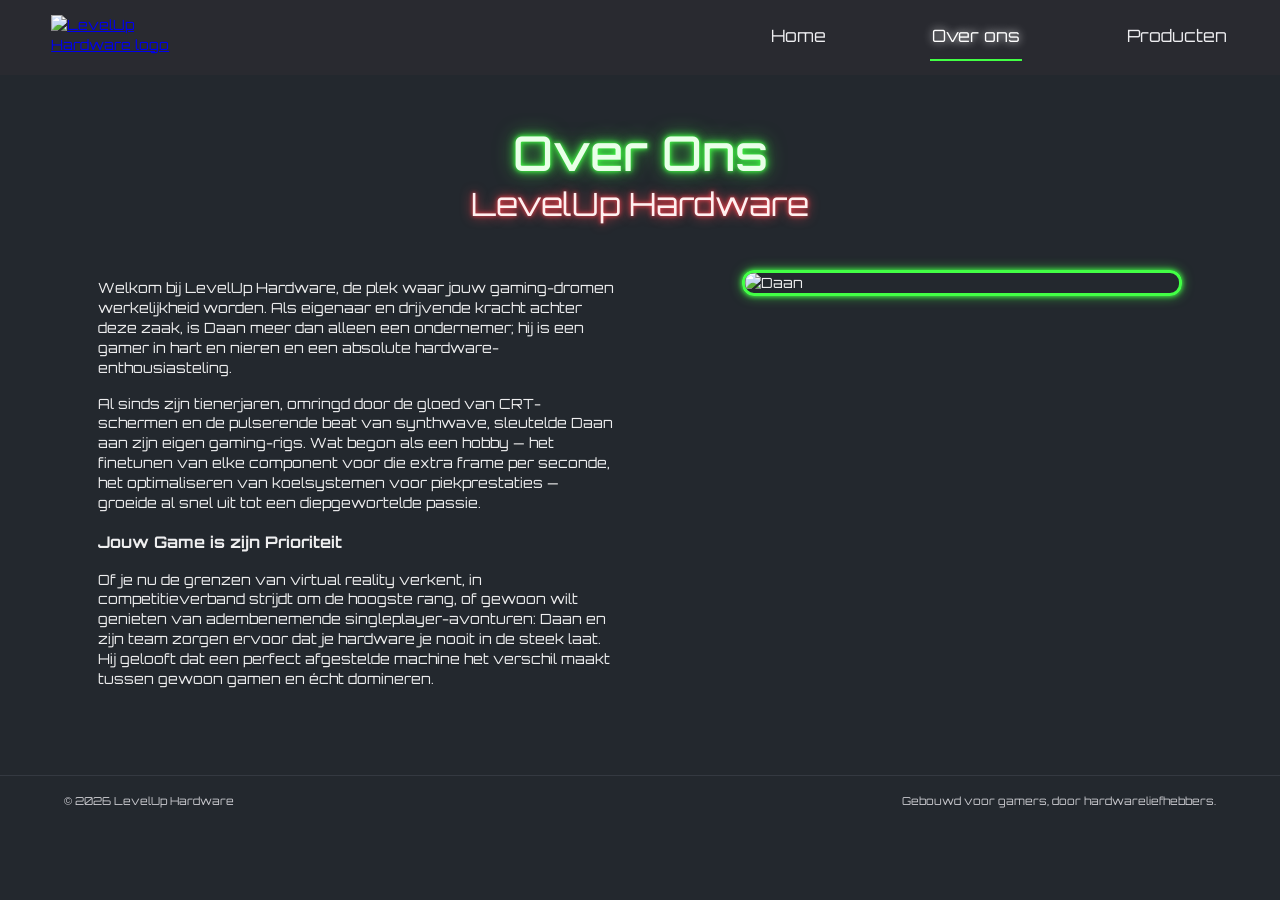
==== about.html @ 24f2ed41 "Add files via upload" ====
<!DOCTYPE html>
<html lang="nl">
<head>
  <meta charset="UTF-8">
  <meta name="viewport" content="width=device-width, initial-scale=1.0">
  <title>LevelUp Hardware - Over ons</title>
  <link rel="stylesheet" href="style.css">
  <link href="https://fonts.googleapis.com/css2?family=Orbitron:wght@400;500;600;700&display=swap" rel="stylesheet">
</head>
<body>
<header class="site-header">
  <a class="brand" href="index.html"><img src="images/logo.jpeg" alt="LevelUp Hardware logo"></a>
  <nav aria-label="Hoofdnavigatie">
    <a href="index.html">Home</a><a class="current" href="about.html">Over ons</a><a href="products.html">Producten</a>
  </nav>
</header>
<main class="page about-page">
  <section class="page-title"><h1>Over Ons</h1><p>LevelUp Hardware</p></section>
  <section class="about-layout">
    <div class="about-copy">
      <p>Welkom bij LevelUp Hardware, de plek waar jouw gaming-dromen werkelijkheid worden. Als eigenaar en drijvende kracht achter deze zaak, is Daan meer dan alleen een ondernemer; hij is een gamer in hart en nieren en een absolute hardware-enthousiasteling.</p>
      <p>Al sinds zijn tienerjaren, omringd door de gloed van CRT-schermen en de pulserende beat van synthwave, sleutelde Daan aan zijn eigen gaming-rigs. Wat begon als een hobby — het finetunen van elke component voor die extra frame per seconde, het optimaliseren van koelsystemen voor piekprestaties — groeide al snel uit tot een diepgewortelde passie.</p>
      <h2>Jouw Game is zijn Prioriteit</h2>
      <p>Of je nu de grenzen van virtual reality verkent, in competitieverband strijdt om de hoogste rang, of gewoon wilt genieten van adembenemende singleplayer-avonturen: Daan en zijn team zorgen ervoor dat je hardware je nooit in de steek laat. Hij gelooft dat een perfect afgestelde machine het verschil maakt tussen gewoon gamen en écht domineren.</p>
    </div>
<img class="daan-photo neon-frame" src="images/daan.jpeg" alt="Daan">  </section>
</main>
<footer><span>© 2026 LevelUp Hardware</span><span>Gebouwd voor gamers, door hardwareliefhebbers.</span></footer>
</body>
</html>
---- style.css ----
/* LevelUp Hardware — Sprint 1
   Benaderde stijlgids op basis van de aangeleverde PDF-ontwerpen. */
:root {
  --bg: #23282e;
  --header: #292a30;
  --card: #2b2e34;
  --green: #42ff45;
  --red: #ff424d;
  --white: #eeeeef;
  --muted: #d2d2d6;
}
* { box-sizing: border-box; }
html { scroll-behavior: smooth; }
body {
  margin: 0;
  background: var(--bg);
  color: var(--white);
  font-family: "Orbitron", "Arial", sans-serif;
  font-size: 14px;
  line-height: 1.42;
}
.site-header {
  min-height: 75px;
  position: sticky;
  top: 0;
  z-index: 10;
  display: flex;
  align-items: center;
  justify-content: space-between;
  gap: 24px;
  padding: 10px 4%;
  background: var(--header);
}
.brand { display: block; flex: 0 0 150px; }
.brand img { display: block; width: 145px; height: 45px; object-fit: contain; }
nav { display: flex; justify-content: space-around; align-items: center; gap: clamp(22px, 8vw, 110px); }
nav a {
  color: #ededf0;
  font-size: clamp(12px, 1.5vw, 17px);
  text-decoration: none;
  padding: 10px 2px;
  border-bottom: 2px solid transparent;
  transition: color .25s ease, text-shadow .25s ease, border-color .25s ease;
}
nav a:hover, nav a.current {
  color: #fff;
  text-shadow: 0 0 8px #fff;
  border-bottom-color: var(--green);
}
a:focus-visible {
  outline: 3px solid var(--red);
  outline-offset: 5px;
}
.page { width: 100%; max-width: 1200px; margin: 0 auto; padding: 0 4.5% 70px; }
.page-title { text-align: center; padding: 48px 0 52px; }
.page-title h1 {
  margin: 0;
  color: #e9ffe8;
  font-size: clamp(32px, 5vw, 48px);
  font-weight: 500;
  line-height: 1.25;
  text-shadow: 0 0 4px var(--green), 0 0 10px var(--green), 0 0 20px rgba(66,255,69,.65);
}
.page-title p {
  margin: 0;
  color: #fff0f0;
  font-size: clamp(22px, 3.4vw, 32px);
  line-height: 1.35;
  text-shadow: 0 0 4px var(--red), 0 0 12px var(--red);
}
.home-layout { display: grid; grid-template-columns: 1fr 1fr; gap: 42px; align-items: start; }
.home-copy p, .about-copy p { margin: 0 0 16px; }
.home-copy h2, .about-copy h2 { font-size: 16px; margin: 18px 0 16px; }
.laptop-wrap { padding-top: 26px; }
.laptop-wrap img { width: 100%; max-height: 300px; object-fit: contain; }
.why-layout { display: grid; grid-template-columns: 1fr 1fr; gap: 30px; align-items: start; }
.why-layout ul { margin: 0; padding-left: 18px; }
.why-layout li { padding-left: 2px; margin-bottom: 4px; }
.neon-frame { border: 3px solid var(--green); border-radius: 12px; box-shadow: 0 0 5px var(--green), 0 0 12px rgba(66,255,69,.65); }
.shop-photo { width: 100%; height: 150px; object-fit: cover; }
.about-layout { display: grid; grid-template-columns: 1fr 1fr; gap: 48px; align-items: start; }
.daan-photo { width: 100%; max-width: 440px; justify-self: end; margin-top: -8px; }
.product-list { display: grid; gap: 18px; max-width: 1000px; margin: 0 auto; }
.product-card {
  display: grid;
  grid-template-columns: 180px 1fr;
  align-items: center;
  gap: 14px;
  padding: 8px;
  background: var(--card);
  border-radius: 12px;
  transition: box-shadow .25s ease, transform .25s ease;
}
.product-card:hover { box-shadow: 0 0 12px rgba(66,255,69,.2); transform: translateY(-2px); }
.product-card img {
  width: 100%;
  height: 165px;
  object-fit: contain;
  border: 3px solid var(--green);
  border-radius: 12px;
  box-shadow: 0 0 5px var(--green), 0 0 12px rgba(66,255,69,.65);
  background: var(--bg);
}
.product-card h2 { color: #fff0f0; font-size: clamp(17px, 2.4vw, 24px); font-weight: 500; margin: 0 0 10px; text-shadow: 0 0 5px var(--red), 0 0 10px rgba(255,66,77,.6); }
.product-card p { margin: 0; }
.product-card .price { font-weight: 700; margin-bottom: 24px; }
.extras, .location { margin-top: 55px; padding: 24px; background: var(--card); border-radius: 10px; }
.extras { display: flex; justify-content: space-between; align-items: center; gap: 25px; }
.extras h2, .location h2 { color: var(--green); }
.neon-button { display: inline-block; padding: 12px 18px; border: 1px solid var(--green); border-radius: 7px; color: var(--white); text-decoration: none; transition: .25s ease; }
.neon-button:hover { color: var(--bg); background: var(--green); box-shadow: 0 0 15px var(--green); }
.location { display: grid; grid-template-columns: 1fr 1fr; gap: 25px; align-items: center; }
.location iframe { width: 100%; height: 240px; border: 1px solid var(--green); border-radius: 8px; }
footer { display: flex; justify-content: space-between; gap: 15px; padding: 18px 5%; color: #c9c9ce; font-size: 11px; border-top: 1px solid #343941; }
@media (max-width: 700px) {
  .site-header { flex-direction: column; gap: 6px; padding: 10px 4%; }
  .brand { flex-basis: auto; }
  nav { width: 100%; gap: 12px; justify-content: space-between; }
  nav a { font-size: 11px; }
  .page { padding-left: 5%; padding-right: 5%; }
  .page-title { padding: 38px 0 36px; }
  .home-layout, .about-layout, .location { grid-template-columns: 1fr; gap: 25px; }
  .laptop-wrap { padding-top: 0; }
  .why-layout { grid-template-columns: 1fr; gap: 18px; }
  .shop-photo { height: auto; max-height: 240px; }
  .daan-photo { max-width: 100%; margin-top: 0; }
  .product-card { grid-template-columns: 110px 1fr; gap: 12px; }
  .product-card img { height: 125px; }
  .product-card .price { margin-bottom: 12px; }
  .extras { flex-direction: column; align-items: stretch; }
  .neon-button { text-align: center; }
  footer { flex-direction: column; text-align: center; }
}
@media (prefers-reduced-motion: reduce) {
  *, *::before, *::after { scroll-behavior: auto !important; transition: none !important; }
}
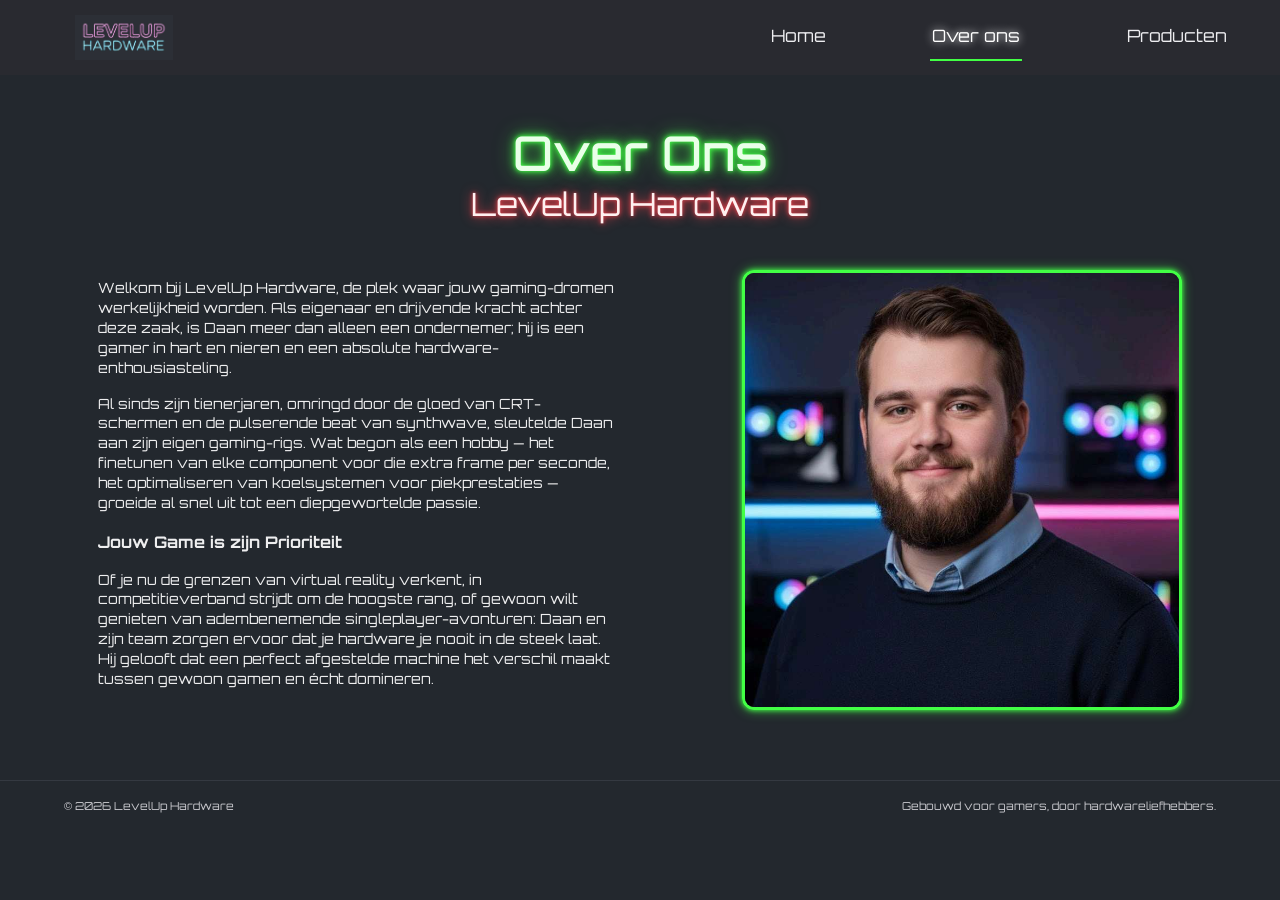
==== commit fee8942a: "Update image paths in about.html" ====
--- a/about.html
+++ b/about.html
@@ -9,7 +9,7 @@
 </head>
 <body>
 <header class="site-header">
-  <a class="brand" href="index.html"><img src="images/logo.jpeg" alt="LevelUp Hardware logo"></a>
+  <a class="brand" href="index.html"><img src="logo.jpeg" alt="LevelUp Hardware logo"></a>
   <nav aria-label="Hoofdnavigatie">
     <a href="index.html">Home</a><a class="current" href="about.html">Over ons</a><a href="products.html">Producten</a>
   </nav>
@@ -23,8 +23,8 @@
       <h2>Jouw Game is zijn Prioriteit</h2>
       <p>Of je nu de grenzen van virtual reality verkent, in competitieverband strijdt om de hoogste rang, of gewoon wilt genieten van adembenemende singleplayer-avonturen: Daan en zijn team zorgen ervoor dat je hardware je nooit in de steek laat. Hij gelooft dat een perfect afgestelde machine het verschil maakt tussen gewoon gamen en écht domineren.</p>
     </div>
-<img class="daan-photo neon-frame" src="images/daan.jpeg" alt="Daan">  </section>
+<img class="daan-photo neon-frame" src="daan.jpeg" alt="Daan">  </section>
 </main>
 <footer><span>© 2026 LevelUp Hardware</span><span>Gebouwd voor gamers, door hardwareliefhebbers.</span></footer>
 </body>
-</html>+</html>
